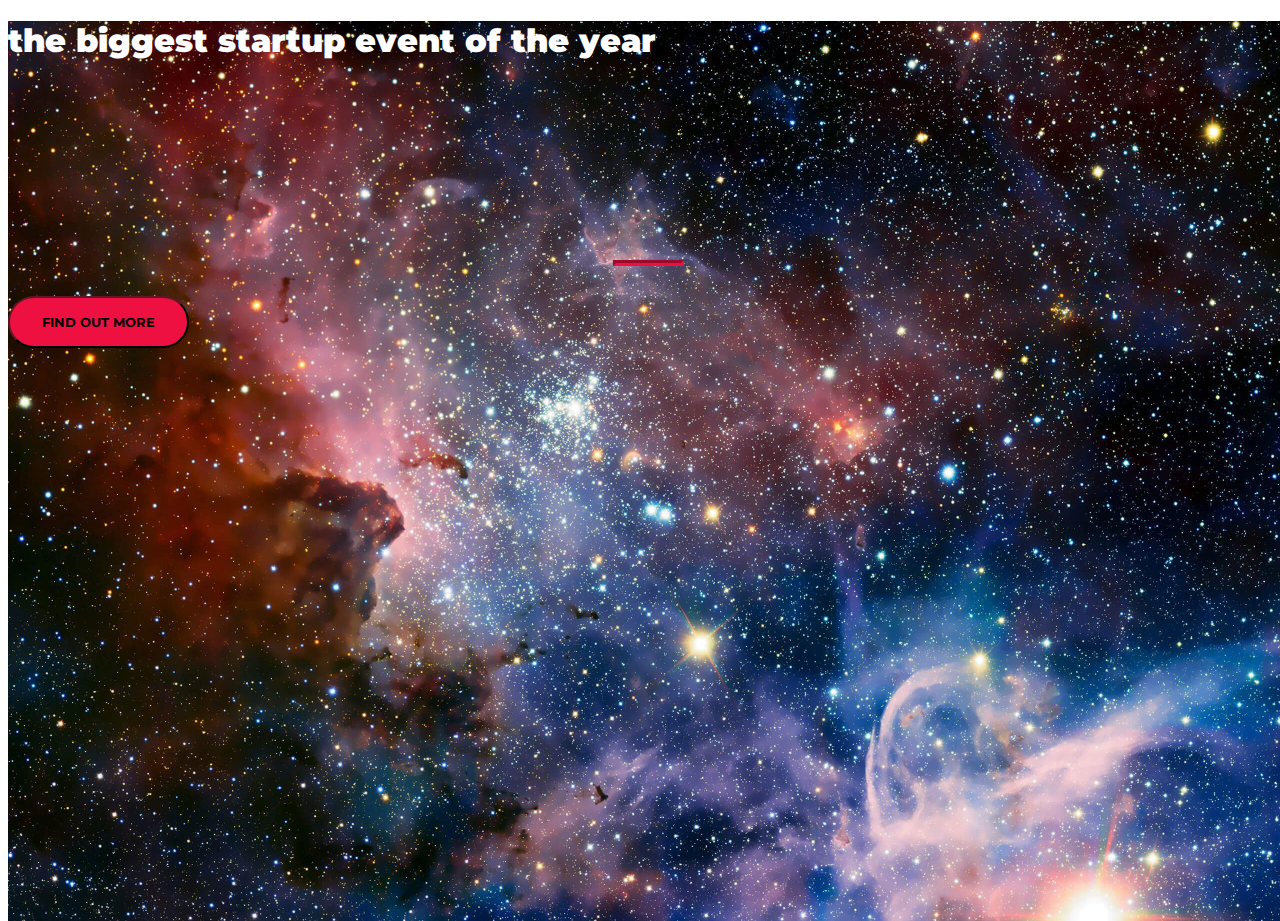
==== index.html @ 2df3fe13 "Rename index (1).html to index.html" ====
<!DOCTYPE html>
<html>
  <head>
    <title>Startup</title>

    <!-- Google Fonts -->
    <link href="https://fonts.googleapis.com/css?family=Montserrat" rel="stylesheet">

    <!-- Bootstrap CSS from a CDN. This way you don't have to include the bootstrap file yourself -->
    <link rel="stylesheet" href="https://maxcdn.bootstrapcdn.com/bootstrap/4.0.0-alpha.6/css/bootstrap.min.css" integrity="sha384-rwoIResjU2yc3z8GV/NPeZWAv56rSmLldC3R/AZzGRnGxQQKnKkoFVhFQhNUwEyJ" crossorigin="anonymous">

    <!-- My own stylesheet -->
    <link href="style (1).css" rel="stylesheet">
  </head>
  <body>
    <header class="startup text-center text-white d-flex">
      <div class="container my-auto">
        <div class="row">
          <div class="col-lg-12 my-auto">
            <h1 class="text-uppercase faded">
              <strong>the biggest startup event of the year</strong>
            </h1>
            <hr>
          </div>
          <div class="col-lg-12 my-auto">
            <!-- Begin MailChimp Signup Form -->
<link href="//cdn-images.mailchimp.com/embedcode/slim-10_7.css" rel="stylesheet" type="text/css">
<style type="text/css">
  #mc_embed_signup{clear:left; font:14px Helvetica,Arial,sans-serif; }
  /* Add your own MailChimp form style overrides in your site stylesheet or in this style block.
     We recommend moving this block and the preceding CSS link to the HEAD of your HTML file. */
</style>
<div id="mc_embed_signup">
<form action="https://agentA.us12.list-manage.com/subscribe/post?u=d13ccc62712e8247ada77ce02&amp;id=ecf935e5e1" method="post" id="mc-embedded-subscribe-form" name="mc-embedded-subscribe-form" class="validate" target="_blank" novalidate>
    <div id="mc_embed_signup_scroll">
  
 
    <!-- real people should not fill this in and expect good things - do not remove this or risk form bot signups-->
    <div style="position: absolute; left: -5000px;" aria-hidden="true"><input type="text" name="b_d13ccc62712e8247ada77ce02_ecf935e5e1" tabindex="-1" value=""></div>
    <div class="clear"><input class="btn btn-primary btn-xl" type="submit" value="Find out more" name="subscribe" id="mc-embedded-subscribe" class="button"></div>
    </div>
</form>
</div>

<!--End mc_embed_signup-->
           
          </div>
        </div>
      </div>
    </header>

  </body>

</html>
---- style (1).css ----
body,
html {
  width: 100%;
  height: 100%; 
}

body {
  font-family: 'Montserrat', sans-serif;
}

hr {
  max-width: 65px;
  border-width: 3px;
  border-color: #ef1042; 
}

.faded {
  color: rgba(255, 255, 255, 1); 
}

header.startup {
  background-position: center;
  background-image: url("header.jpg");
  background-size: cover;
  height: 100%;
}

header.startup hr {
  margin-top: 200px;
  margin-bottom: 30px; 
}

header.startup h1 {
  font-size: 2rem; 
}

.btn {
  font-weight: 700;
  text-transform: uppercase;
  border-radius: 300px;
  font-family: 'Montserrat', sans-serif;
}

.btn-xl {
  padding: 1rem 2rem; 
}

.btn-primary {
  background-color: #ef1042;
  border-color: #0c0305; }

.btn-primary:hover {
  background-color: #f44268;
  border-color: #0c0305;
  border-width: 5px;
  cursor: pointer;
}
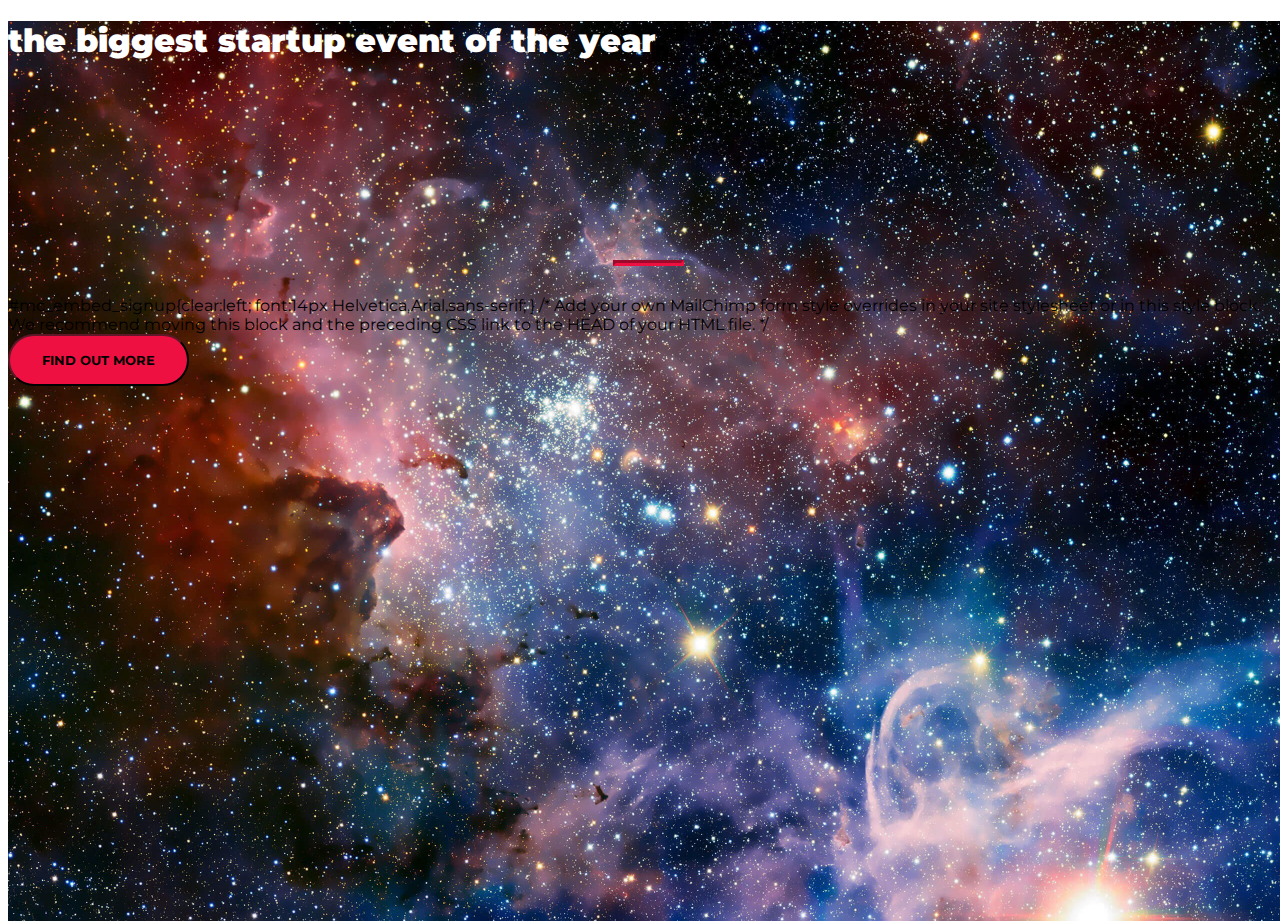
==== commit f87cab0e: "Update index.html" ====
--- a/index.html
+++ b/index.html
@@ -24,8 +24,8 @@
           </div>
           <div class="col-lg-12 my-auto">
             <!-- Begin MailChimp Signup Form -->
-<link href="//cdn-images.mailchimp.com/embedcode/slim-10_7.css" rel="stylesheet" type="text/css">
-<style type="text/css">
+
+
   #mc_embed_signup{clear:left; font:14px Helvetica,Arial,sans-serif; }
   /* Add your own MailChimp form style overrides in your site stylesheet or in this style block.
      We recommend moving this block and the preceding CSS link to the HEAD of your HTML file. */
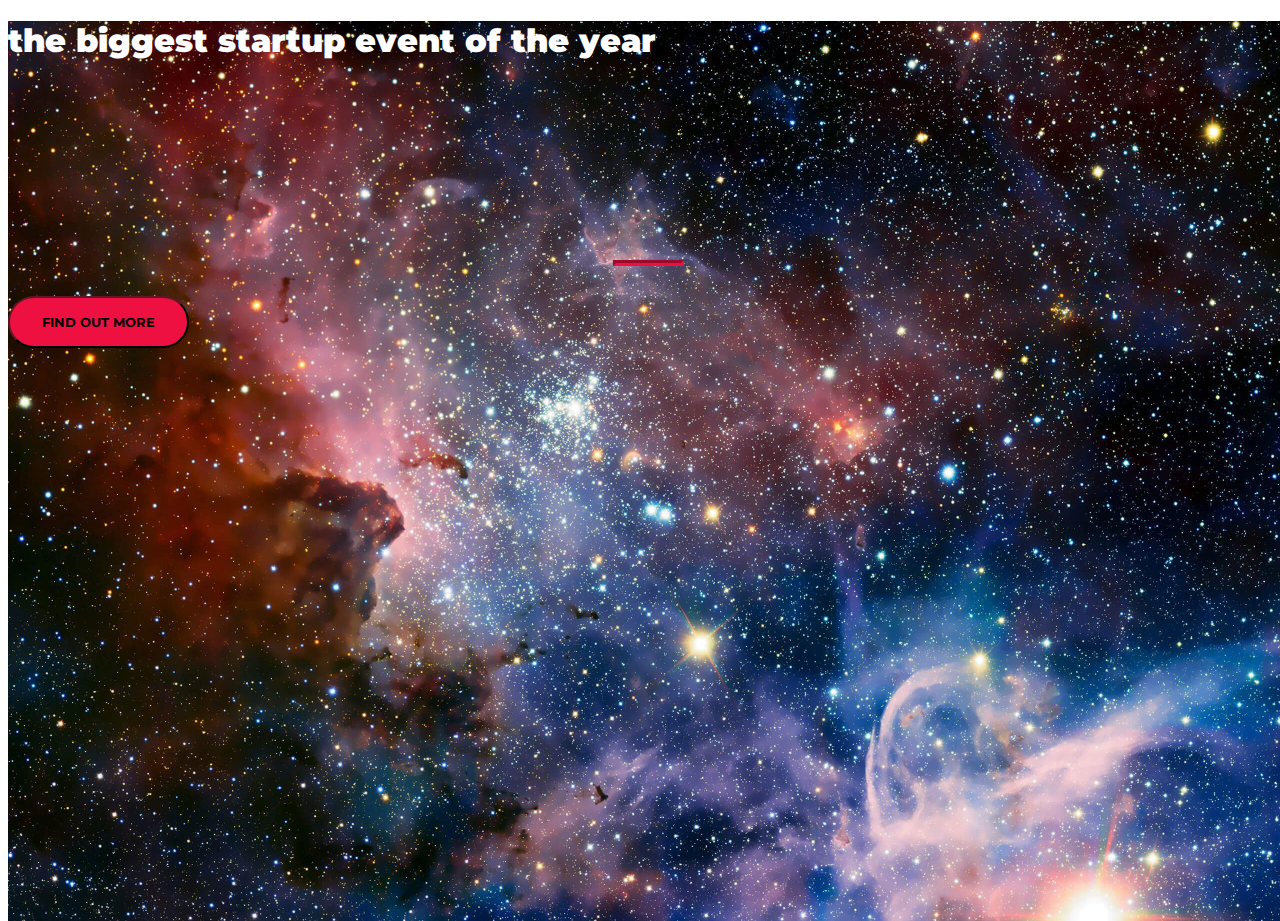
==== commit 4bdffaa7: "Update index.html" ====
--- a/index.html
+++ b/index.html
@@ -25,10 +25,6 @@
           <div class="col-lg-12 my-auto">
             <!-- Begin MailChimp Signup Form -->
 
-
-  #mc_embed_signup{clear:left; font:14px Helvetica,Arial,sans-serif; }
-  /* Add your own MailChimp form style overrides in your site stylesheet or in this style block.
-     We recommend moving this block and the preceding CSS link to the HEAD of your HTML file. */
 </style>
 <div id="mc_embed_signup">
 <form action="https://agentA.us12.list-manage.com/subscribe/post?u=d13ccc62712e8247ada77ce02&amp;id=ecf935e5e1" method="post" id="mc-embedded-subscribe-form" name="mc-embedded-subscribe-form" class="validate" target="_blank" novalidate>
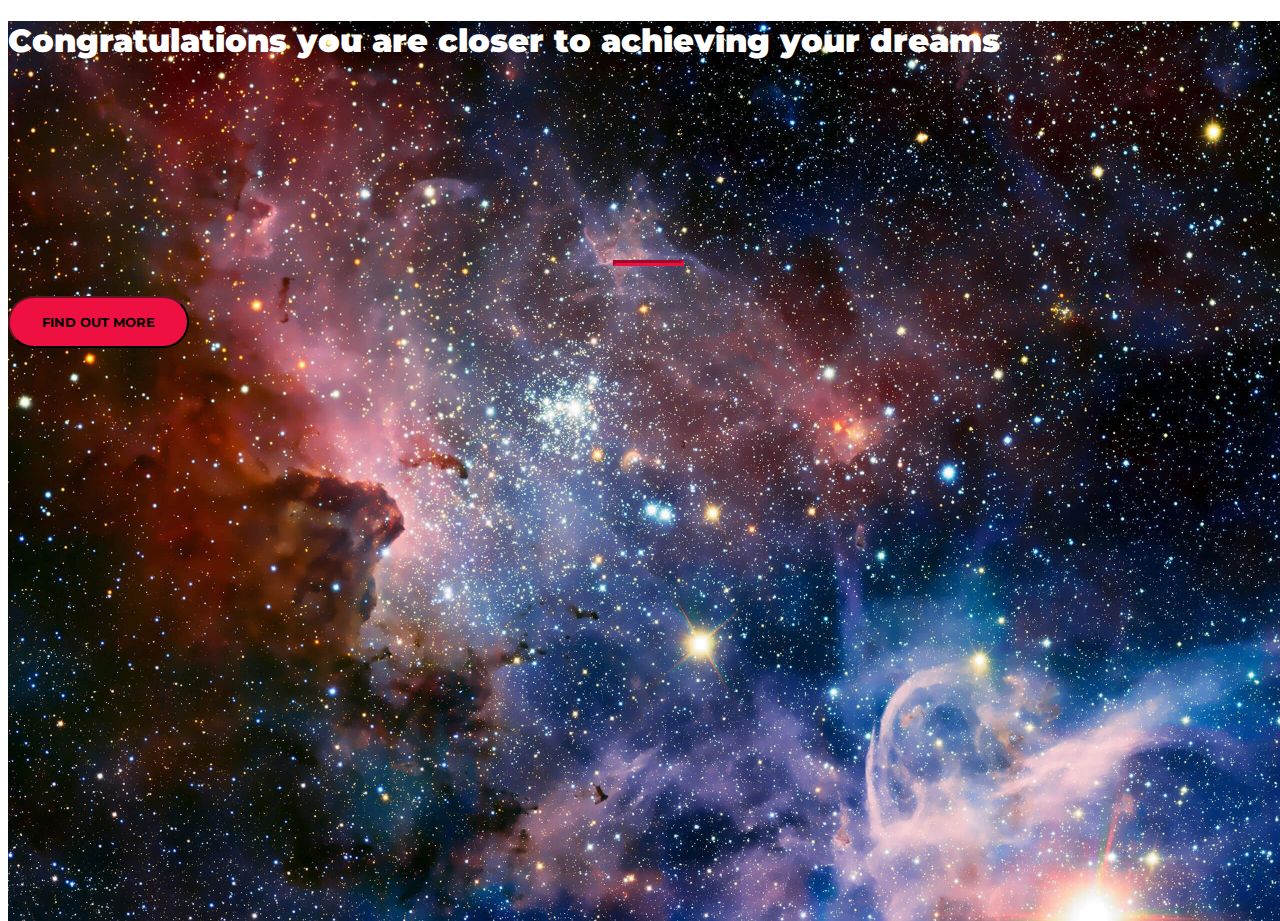
==== commit 37ece554: "Update index.html" ====
--- a/index.html
+++ b/index.html
@@ -18,7 +18,7 @@
         <div class="row">
           <div class="col-lg-12 my-auto">
             <h1 class="text-uppercase faded">
-              <strong>the biggest startup event of the year</strong>
+              <strong>Congratulations you are closer to achieving your dreams</strong>
             </h1>
             <hr>
           </div>
